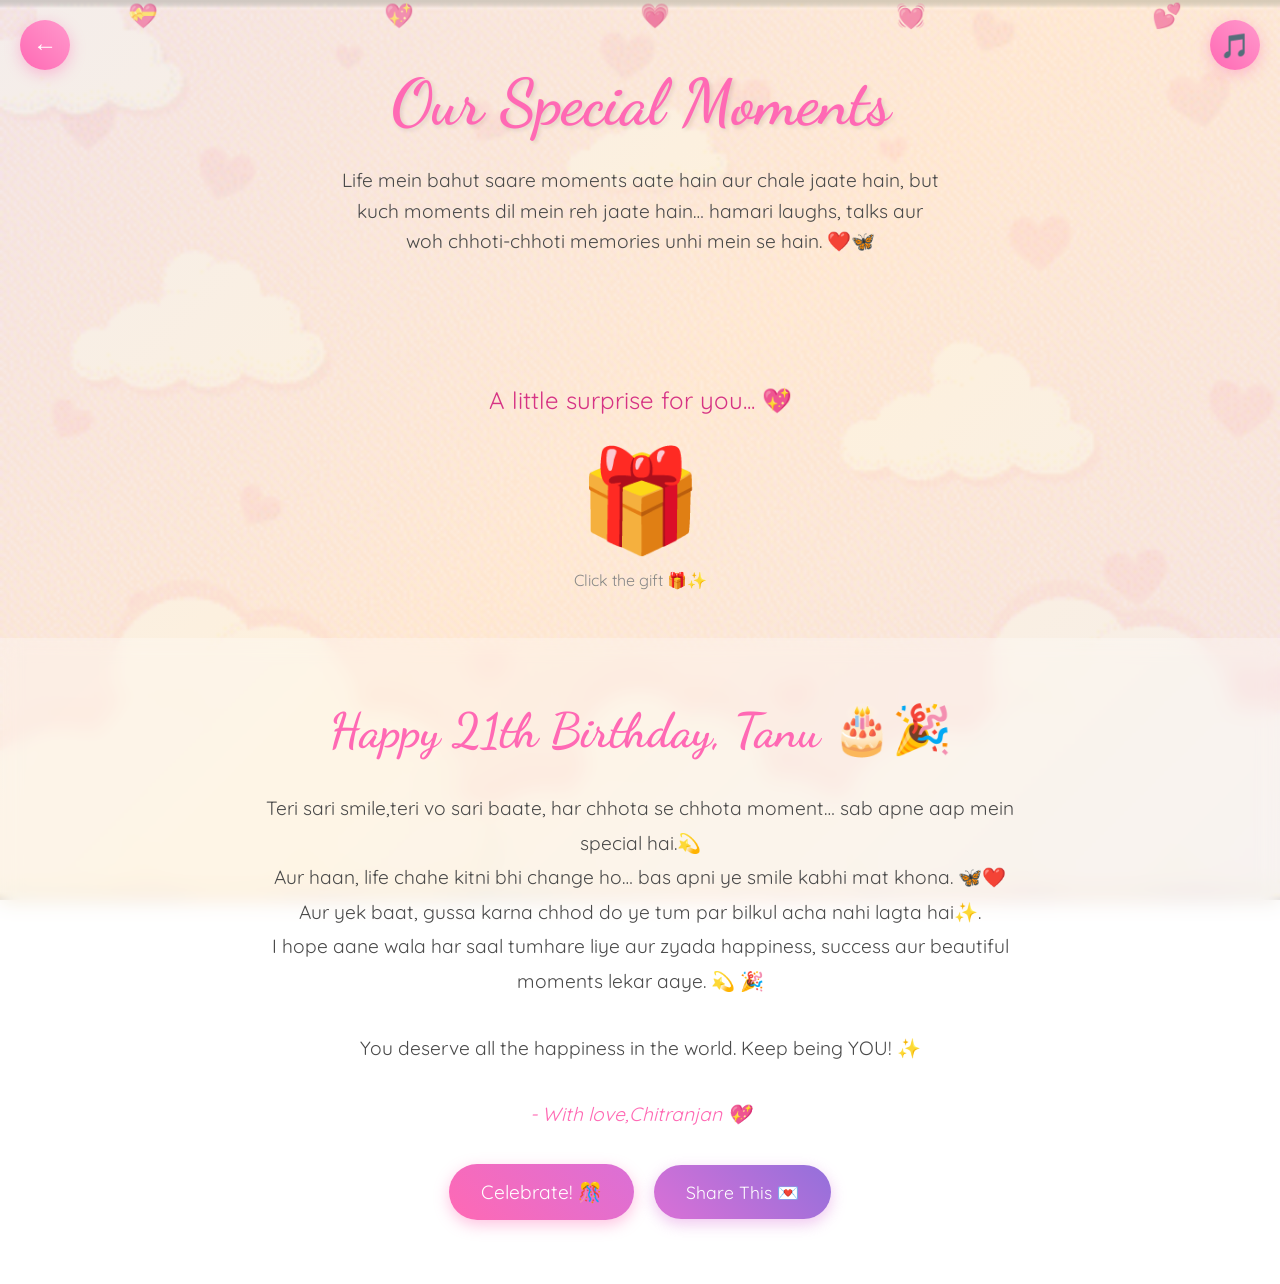
==== memories.html @ 68f782fa "Fix website folder structure" ====
<!DOCTYPE html>
<html lang="en">
<head>
    <meta charset="UTF-8">
    <meta name="viewport" content="width=device-width, initial-scale=1.0">
    <!-- CUSTOMIZE: Change the title -->
    <title>Our Memories ✨</title>
    <!-- CUSTOMIZE: Change favicon -->
    <link rel="icon" type="image/png" href="favicon.png">
    <style>
        @import url('https://fonts.googleapis.com/css2?family=Dancing+Script:wght@700&family=Quicksand:wght@300;400;500;600&display=swap');

        * {
            margin: 0;
            padding: 0;
            box-sizing: border-box;
        }

        body {
            min-height: 100vh;
            background: linear-gradient(135deg,
                    rgba(255, 209, 220, 0.85) 0%,
                    rgba(230, 230, 250, 0.85) 25%,
                    rgba(255, 239, 213, 0.85) 50%,
                    rgba(230, 230, 250, 0.85) 75%,
                    rgba(255, 209, 220, 0.85) 100%),
                    url('background-movable.gif');
            background-size: 400% 400%, cover;
            background-position: center, center;
            background-attachment: fixed;
            animation: gradientFlow 15s ease infinite;
            font-family: 'Quicksand', sans-serif;
            overflow-x: hidden;
            color: #4a4a4a;
        }

        @keyframes gradientFlow {
            0% { background-position: 0% 50%; }
            50% { background-position: 100% 50%; }
            100% { background-position: 0% 50%; }
        }

        /* Floating Hearts */
        .floating-hearts {
            position: fixed;
            width: 100%;
            height: 100%;
            pointer-events: none;
            z-index: 2;
        }

        .heart {
            position: absolute;
            font-size: 1.5rem;
            color: rgba(255, 105, 180, 0.6);
            animation: floatHeart var(--float-duration, 6s) ease-in-out infinite;
            animation-delay: var(--delay, 0s);
        }

        @keyframes floatHeart {
            0% { transform: translate(0, 100vh) rotate(0deg); }
            100% { transform: translate(var(--translate-x, 0), -100vh) rotate(360deg); }
        }

        /* Welcome Section */
        .welcome {
            text-align: center;
            padding: 4rem 2rem;
            position: relative;
            z-index: 3;
        }

        .welcome h1 {
            font-family: 'Dancing Script', cursive;
            font-size: 4rem;
            /* CUSTOMIZE: Change primary color */
            color: #ff69b4;
            text-shadow: 2px 2px 4px rgba(0, 0, 0, 0.1);
            animation: fadeInScale 2s ease;
        }

        .welcome p {
            font-size: 1.2rem;
            max-width: 600px;
            margin: 1.5rem auto;
            line-height: 1.6;
            animation: fadeIn 2s ease 0.5s both;
        }

        /* Memory Cards */
        .memory-container {
            max-width: 1200px;
            margin: 0 auto;
            padding: 2rem;
            display: grid;
            grid-template-columns: repeat(auto-fit, minmax(300px, 1fr));
            gap: 2rem;
            z-index: 3;
            position: relative;
        }

        .memory-card {
            background: rgba(255, 255, 255, 0.9);
            border-radius: 20px;
            padding: 1.5rem;
            box-shadow: 0 10px 20px rgba(0, 0, 0, 0.1);
            transition: all 0.5s cubic-bezier(0.4, 0, 0.2, 1);
            position: relative;
            overflow: hidden;
        }

        .memory-card:hover {
            transform: translateY(-10px) scale(1.02);
            box-shadow: 0 15px 30px rgba(0, 0, 0, 0.15);
        }

        .memory-card::before {
            content: '';
            position: absolute;
            top: 0;
            left: 0;
            width: 100%;
            height: 100%;
            background: linear-gradient(45deg, transparent, rgba(255, 255, 255, 0.4), transparent);
            transform: translateX(-100%);
            transition: 0.5s;
        }

        .memory-card:hover::before {
            transform: translateX(100%);
        }

        .memory-img {
            width: 100%;
            height: 250px;
            object-fit: cover;
            border-radius: 15px;
            margin-bottom: 1rem;
            transition: transform 0.5s ease;
        }

        .memory-card:hover .memory-img {
            transform: scale(1.05);
        }

        .memory-date {
            font-family: 'Dancing Script', cursive;
            /* CUSTOMIZE: Change date color */
            color: #ff69b4;
            font-size: 1.3rem;
            margin-bottom: 0.5rem;
        }

        .memory-caption {
            font-size: 1rem;
            line-height: 1.5;
            color: #666;
        }

        /* Final Message Section */
        .final-message {
            text-align: center;
            padding: 4rem 2rem;
            background: rgba(255, 255, 255, 0.3);
            backdrop-filter: blur(10px);
            margin-top: 3rem;
            position: relative;
            z-index: 3;
        }

        .final-message h2 {
            font-family: 'Dancing Script', cursive;
            font-size: 3rem;
            /* CUSTOMIZE: Change color */
            color: #ff69b4;
            margin-bottom: 2rem;
            animation: heartbeat 2s infinite;
        }

        @keyframes heartbeat {
            0%, 100% { transform: scale(1); }
            50% { transform: scale(1.1); }
        }

        .final-message p {
            font-size: 1.2rem;
            max-width: 800px;
            margin: 0 auto 2rem;
            line-height: 1.8;
        }

        .goodbye-btn {
            display: inline-block;
            padding: 1rem 2rem;
            font-size: 1.2rem;
            /* CUSTOMIZE: Change button gradient */
            background: linear-gradient(45deg, #ff69b4, #da70d6);
            color: white;
            border: none;
            border-radius: 50px;
            cursor: pointer;
            text-decoration: none;
            transition: all 0.3s ease;
            box-shadow: 0 5px 15px rgba(255, 105, 180, 0.4);
            animation: float 3s infinite ease-in-out;
        }

        .goodbye-btn:hover {
            transform: translateY(-5px);
            box-shadow: 0 8px 20px rgba(255, 105, 180, 0.6);
        }

        .signature {
            font-style: italic;
            font-size: 1.3rem;
            /* CUSTOMIZE: Change signature color */
            color: #ff69b4;
            margin-top: 1rem;
        }

        @keyframes float {
            0%, 100% { transform: translateY(0); }
            50% { transform: translateY(-10px); }
        }

        @keyframes fadeInScale {
            0% { opacity: 0; transform: scale(0.8); }
            100% { opacity: 1; transform: scale(1); }
        }

        @keyframes fadeIn {
            0% { opacity: 0; }
            100% { opacity: 1; }
        }

        /* Custom Scrollbar */
        ::-webkit-scrollbar {
            width: 12px;
        }

        ::-webkit-scrollbar-track {
            background: rgba(255, 255, 255, 0.4);
        }

        ::-webkit-scrollbar-thumb {
            /* CUSTOMIZE: Change scrollbar gradient */
            background: linear-gradient(45deg, #ff69b4, #da70d6);
            border-radius: 6px;
        }

        /* Responsive Design */
        @media (max-width: 768px) {
            .welcome h1 { font-size: 3rem; }
            .memory-container { grid-template-columns: 1fr; }
            .final-message h2 { font-size: 2.5rem; }
        }

        /* Music Toggle Button */
        .music-toggle {
            position: fixed;
            top: 20px;
            right: 20px;
            width: 50px;
            height: 50px;
            /* CUSTOMIZE: Change music button gradient */
            background: linear-gradient(45deg, #ff69b4, #ff99cc);
            border-radius: 50%;
            display: flex;
            align-items: center;
            justify-content: center;
            cursor: pointer;
            z-index: 1000;
            box-shadow: 0 4px 15px rgba(255, 105, 180, 0.4);
            transition: transform 0.3s, box-shadow 0.3s;
        }

        .music-toggle:hover {
            transform: scale(1.1);
            box-shadow: 0 6px 20px rgba(255, 105, 180, 0.6);
        }

        .music-toggle.playing {
            animation: musicPulse 1s ease-in-out infinite;
        }

        .music-icon {
            font-size: 1.5rem;
        }

        @keyframes musicPulse {
            0%, 100% { transform: scale(1); }
            50% { transform: scale(1.1); }
        }

        /* Back Button */
        .back-btn {
            position: fixed;
            top: 20px;
            left: 20px;
            width: 50px;
            height: 50px;
            /* CUSTOMIZE: Change back button gradient */
            background: linear-gradient(45deg, #ff69b4, #ff99cc);
            border-radius: 50%;
            display: flex;
            align-items: center;
            justify-content: center;
            cursor: pointer;
            z-index: 1000;
            box-shadow: 0 4px 15px rgba(255, 105, 180, 0.4);
            transition: transform 0.3s, box-shadow 0.3s;
            text-decoration: none;
            color: white;
            font-size: 1.5rem;
            font-weight: bold;
        }

        .back-btn:hover {
            transform: scale(1.1);
            box-shadow: 0 6px 20px rgba(255, 105, 180, 0.6);
        }

        /* Share Button */
        .share-btn {
            display: inline-block;
            padding: 1rem 2rem;
            font-size: 1.1rem;
            /* CUSTOMIZE: Change share button gradient */
            background: linear-gradient(45deg, #da70d6, #9370db);
            color: white;
            border: none;
            border-radius: 50px;
            cursor: pointer;
            margin-left: 1rem;
            transition: all 0.3s ease;
            box-shadow: 0 5px 15px rgba(218, 112, 214, 0.4);
            font-family: 'Quicksand', sans-serif;
        }

        .share-btn:hover {
            transform: translateY(-5px);
            box-shadow: 0 8px 20px rgba(218, 112, 214, 0.6);
        }
        /* ===== GIFT SURPRISE ===== */

.gift-section {
    text-align: center;
    margin: 40px auto;
    position: relative;
    z-index: 10;
}

.gift-title {
    font-size: 1.5rem;
    color: #d63384;
    margin-bottom: 20px;
}

.gift-box {
    font-size: 100px;
    cursor: pointer;
    display: inline-block;
    transition: transform 0.3s ease;
    user-select: none;
}

.gift-box:hover {
    transform: scale(1.12);
}

.gift-box.shake {
    animation: giftShake 0.7s ease;
}

@keyframes giftShake {
    0% { transform: rotate(0deg) scale(1); }
    20% { transform: rotate(-12deg) scale(1.08); }
    40% { transform: rotate(12deg) scale(1.08); }
    60% { transform: rotate(-8deg) scale(1.08); }
    80% { transform: rotate(8deg) scale(1.08); }
    100% { transform: rotate(0deg) scale(1); }
}

.gift-hint {
    font-size: 1rem;
    color: #888;
    margin-top: 10px;
}

/* Photos hidden initially */
.surprise-photos {
    display: none;
}

/* Photo reveal animation */
.surprise-photos.show {
    display: grid;
    animation: surpriseAppear 1s ease forwards;
}

@keyframes surpriseAppear {
    from {
        opacity: 0;
        transform: translateY(40px) scale(0.9);
    }

    to {
        opacity: 1;
        transform: translateY(0) scale(1);
    }
}

.surprise-message {
    display: none;
    text-align: center;
    margin: 50px auto;
    max-width: 700px;
    padding: 30px;
    border-radius: 25px;
    background: rgba(255, 255, 255, 0.85);
    box-shadow: 0 10px 30px rgba(0,0,0,0.12);
}

.surprise-message.show {
    display: block;
    animation: messageAppear 1.5s ease forwards;
}

.surprise-message h2 {
    color: #d63384;
    font-size: 2rem;
    margin-bottom: 20px;
}

.surprise-message p {
    color: #555;
    font-size: 1.1rem;
    line-height: 1.8;
}

@keyframes messageAppear {
    from {
        opacity: 0;
        transform: translateY(50px);
    }

    to {
        opacity: 1;
        transform: translateY(0);
    }
}

@media (max-width: 600px) {
    .gift-box {
        font-size: 80px;
    }

    .gift-title {
        font-size: 1.3rem;
    }

    .surprise-message {
        margin: 30px 15px;
        padding: 20px;
    }
}
/* ===== PREMIUM PHOTO REVEAL ===== */

.surprise-photos.show .memory-card {
    opacity: 0;
    transform: translateY(80px) scale(0.75) rotate(-8deg);
    animation: premiumPhotoReveal 1.4s cubic-bezier(0.22, 1, 0.36, 1) forwards;
}

/* One by one */

.surprise-photos.show .memory-card:nth-child(1) {
    animation-delay: 1s;
}

.surprise-photos.show .memory-card:nth-child(2) {
    animation-delay: 4s;
}

.surprise-photos.show .memory-card:nth-child(3) {
    animation-delay: 6s;
}

.surprise-photos.show .memory-card:nth-child(4) {
    animation-delay: 8s;
}

.surprise-photos.show .memory-card:nth-child(5) {
    animation-delay: 10s;
}

@keyframes premiumPhotoReveal {

    0% {
        opacity: 0;
        transform: translateY(80px) scale(0.75) rotate(-8deg);
        filter: blur(8px);
    }

    60% {
        opacity: 1;
        transform: translateY(-15px) scale(1.05) rotate(2deg);
        filter: blur(0);
    }

    80% {
        transform: translateY(5px) scale(0.98) rotate(-1deg);
    }

    100% {
        opacity: 1;
        transform: translateY(0) scale(1) rotate(0deg);
        filter: blur(0);
    }
}

/* Photo glow */

.surprise-photos.show .memory-img {
    transition: all 0.5s ease;
    box-shadow: 0 15px 40px rgba(255, 105, 180, 0.35);
}

.surprise-photos.show .memory-card:hover .memory-img {
    transform: scale(1.05);
    box-shadow: 0 20px 50px rgba(255, 105, 180, 0.55);
}
/* ===== BIG EMOJI BLAST ===== */

.sparkle {
    position: fixed;
    pointer-events: none;
    z-index: 9999;
    font-size: 32px;
    animation: bigSparkleBlast 2.8s ease-out forwards;
    will-change: transform, opacity;
}

@keyframes bigSparkleBlast {

    0% {
        opacity: 1;
        transform: translate(0, 0) scale(0.3) rotate(0deg);
    }

    25% {
        opacity: 1;
        transform: translate(
            calc(var(--x) * 0.35),
            calc(var(--y) * 0.35)
        ) scale(1.5) rotate(90deg);
    }

    100% {
        opacity: 0;
        transform: translate(var(--x), var(--y)) scale(0.8) rotate(360deg);
    }
}
    </style>
</head>

<body>
    <audio id="bgMusic" loop>
        <source src="hbd.mp3" type="audio/mpeg">
    </audio>
    <div class="music-toggle" id="musicToggle" title="Toggle Music">
        <span class="music-icon">🎵</span>
    </div>
    <a href="timeline.html" class="back-btn" title="Go Back">←</a>

    <div class="floating-hearts">
        <div class="heart" style="--float-duration: 6s; --delay: 0s; --translate-x: 20px; left: 10%;">💝</div>
        <div class="heart" style="--float-duration: 8s; --delay: 1s; --translate-x: -30px; left: 30%;">💖</div>
        <div class="heart" style="--float-duration: 7s; --delay: 2s; --translate-x: 40px; left: 50%;">💗</div>
        <div class="heart" style="--float-duration: 9s; --delay: 3s; --translate-x: -20px; left: 70%;">💓</div>
        <div class="heart" style="--float-duration: 5s; --delay: 4s; --translate-x: 30px; left: 90%;">💕</div>
    </div>

    <section class="welcome">
        <!-- CUSTOMIZE: Change the title -->
        <h1>Our Special Moments</h1>
        <!-- CUSTOMIZE: Change the description -->
        <p>Life mein bahut saare moments aate hain aur chale jaate hain, but kuch moments dil mein reh jaate hain… hamari laughs, talks aur woh chhoti-chhoti memories unhi mein se hain. ❤️🦋</p>
    </section>
<!-- ===== GIFT SURPRISE ===== -->

<div class="gift-section">

    <div class="gift-title">
        A little surprise for you... 💖
    </div>

    <div class="gift-box" id="giftBox">
        🎁
    </div>

    <div class="gift-hint">
        Click the gift 🎁✨
    </div>

</div>
    <div class="memory-container surprise-photos" id="surprisePhotos">
        <!-- CUSTOMIZE: Add your photos and captions -->
        <!-- Copy and paste memory-card blocks for more memories -->

    <div class="memory-card">
        <img src="./photos/p1.jpeg" alt="Memory 1" class="memory-img">
        <div class="memory-date">A Special Day ✨</div>
        <div class="memory-caption">
            Some moments are just too special to forget. ❤️
        </div>
    </div>

    <div class="memory-card">
        <img src="./photos/p2.jpeg" alt="Memory 2" class="memory-img">
        <div class="memory-date">Beautiful Moments 🌸</div>
        <div class="memory-caption">
            A little memory, but a big place in the heart. 🦋
        </div>
    </div>

    <div class="memory-card">
        <img src="./photos/p3.jpeg" alt="Memory 3" class="memory-img">
        <div class="memory-date">Good Times 💫</div>
        <div class="memory-caption">
            Some memories become special without even trying. 🤍
        </div>
    </div>

    <div class="memory-card">
        <img src="./photos/p4.jpeg" alt="Memory 4" class="memory-img">
        <div class="memory-date">Another Beautiful Memory 🫶🏻</div>
        <div class="memory-caption">
            And here is another little piece of our memories. ❤️✨
        </div>
    </div>

    <div class="memory-card">
        <img src="./photos/p5.jpeg" alt="Memory 5" class="memory-img">
        <div class="memory-date">One More Moment 🦋</div>
        <div class="memory-caption">
            Some pictures capture moments, some capture feelings. 💖
        </div>
    </div>

</div>

    <section class="final-message">
        <!-- CUSTOMIZE: Change name and age -->
        <h2>Happy 21th Birthday, Tanu 🎂🎉</h2>
        <!-- CUSTOMIZE: Change the message -->
        <p>Teri sari smile,teri vo sari baate, har chhota se chhota moment… sab apne aap mein special hai.💫<br>
            Aur haan, life chahe kitni bhi change ho… bas apni ye smile kabhi mat khona. 🦋❤️<br>
            Aur yek baat, gussa karna chhod do ye tum par bilkul acha nahi lagta hai✨.<br>
            I hope aane wala har saal tumhare liye aur zyada happiness, success aur beautiful moments lekar aaye. 💫 🎉</p>
        <p>You deserve all the happiness in the world. Keep being YOU! ✨</p>
        <!-- CUSTOMIZE: Change your name -->
        <p class="signature">- With love,Chitranjan 💖</p>
        <a href="#" class="goodbye-btn" onclick="celebrate()">Celebrate! 🎊</a>
        <button class="share-btn" onclick="shareWebsite()">Share This 💌</button>
    </section>

    <!-- Confetti Canvas -->
    <canvas id="confetti-canvas" style="position: fixed; top: 0; left: 0; width: 100%; height: 100%; pointer-events: none; z-index: 9999;"></canvas>

    <script>
        // Music control
        const bgMusic = document.getElementById('bgMusic');
        const musicToggle = document.getElementById('musicToggle');
        const musicIcon = musicToggle.querySelector('.music-icon');

        function toggleMusic() {
            if (bgMusic.paused) {
                bgMusic.play();
                musicToggle.classList.add('playing');
                musicIcon.textContent = '🎵';
                localStorage.setItem('musicPlaying', 'true');
            } else {
                bgMusic.pause();
                musicToggle.classList.remove('playing');
                musicIcon.textContent = '🔇';
                localStorage.setItem('musicPlaying', 'false');
            }
        }

        musicToggle.addEventListener('click', toggleMusic);

        if (localStorage.getItem('musicPlaying') === 'true') {
            bgMusic.play().then(() => {
                musicToggle.classList.add('playing');
                musicIcon.textContent = '🎵';
            }).catch(() => {
                musicIcon.textContent = '🔇';
            });
        }

        // Confetti Animation
        const canvas = document.getElementById('confetti-canvas');
        const ctx = canvas.getContext('2d');
        let confettiPieces = [];
        let animationId;

        function resizeCanvas() {
            canvas.width = window.innerWidth;
            canvas.height = window.innerHeight;
        }
        resizeCanvas();
        window.addEventListener('resize', resizeCanvas);

        class Confetti {
            constructor() {
                this.x = Math.random() * canvas.width;
                this.y = Math.random() * canvas.height - canvas.height;
                this.size = Math.random() * 10 + 5;
                this.speedY = Math.random() * 3 + 2;
                this.speedX = Math.random() * 2 - 1;
                this.color = ['#ff69b4', '#ffd700', '#87ceeb', '#98fb98', '#dda0dd', '#f0e68c', '#ff6347'][Math.floor(Math.random() * 7)];
                this.rotation = Math.random() * 360;
                this.rotationSpeed = Math.random() * 10 - 5;
            }

            update() {
                this.y += this.speedY;
                this.x += this.speedX;
                this.rotation += this.rotationSpeed;
            }

            draw() {
                ctx.save();
                ctx.translate(this.x, this.y);
                ctx.rotate(this.rotation * Math.PI / 180);
                ctx.fillStyle = this.color;
                ctx.fillRect(-this.size / 2, -this.size / 2, this.size, this.size / 2);
                ctx.restore();
            }
        }

        function createConfetti() {
            for (let i = 0; i < 150; i++) {
                confettiPieces.push(new Confetti());
            }
        }

        function animateConfetti() {
            ctx.clearRect(0, 0, canvas.width, canvas.height);

            confettiPieces.forEach((piece, index) => {
                piece.update();
                piece.draw();

                if (piece.y > canvas.height) {
                    confettiPieces.splice(index, 1);
                }
            });

            if (confettiPieces.length > 0) {
                animationId = requestAnimationFrame(animateConfetti);
            }
        }

        function celebrate() {
            event.preventDefault();
            createConfetti();
            animateConfetti();

            setTimeout(() => { createConfetti(); }, 500);
            setTimeout(() => { createConfetti(); }, 1000);
        }

        // Share function - CUSTOMIZE: Update the share message
        function shareWebsite() {
            const shareData = {
                title: 'Happy Birthday!',
                text: 'Check out this special birthday wish! 💖',
                url: window.location.href
            };

            if (navigator.share) {
                navigator.share(shareData)
                    .catch((err) => console.log('Share cancelled'));
            } else {
                navigator.clipboard.writeText(window.location.href).then(() => {
                    alert('Link copied to clipboard! 💖');
                }).catch(() => {
                    alert('Share this link: ' + window.location.href);
                });
            }
        }
        // ===== GIFT SURPRISE ANIMATION =====

const giftBox = document.getElementById("giftBox");
const surprisePhotos = document.getElementById("surprisePhotos");

giftBox.addEventListener("click", () => {

    giftBox.classList.add("shake");
    createSparkles();
    giftBox.style.pointerEvents = "none";

    setTimeout(() => {

        document.querySelector(".gift-section").style.display = "none";

        surprisePhotos.classList.add("show");

        setTimeout(() => {
            surprisePhotos.scrollIntoView({
                behavior: "smooth",
                block: "start"
            });
        }, 300);

    }, 800);

});
// ===== BIG EMOJI BLAST =====

function createSparkles() {

    const symbols = [
        "✨", "💖", "💕", "💗", "💓",
        "💞", "💘", "❤️", "⭐", "🌟",
        "🌸", "🌷", "🦋", "🎀", "🥰"
    ];

    for (let i = 0; i < 100; i++) {

        const sparkle = document.createElement("div");

        sparkle.className = "sparkle";

        sparkle.innerText =
            symbols[Math.floor(Math.random() * symbols.length)];

        sparkle.style.left = "50%";
        sparkle.style.top = "40%";

        const angle = Math.random() * Math.PI * 2;
        const distance = 250 + Math.random() * 500;

        const x = Math.cos(angle) * distance;
        const y = Math.sin(angle) * distance;

        sparkle.style.setProperty("--x", `${x}px`);
        sparkle.style.setProperty("--y", `${y}px`);

        sparkle.style.animationDelay =
            `${Math.random() * 0.4}s`;

        sparkle.style.fontSize =
            `${25 + Math.random() * 3}px`;

        document.body.appendChild(sparkle);

        setTimeout(() => {
            sparkle.remove();
        }, 3300);
    }
}
    </script>
</body>
</html>
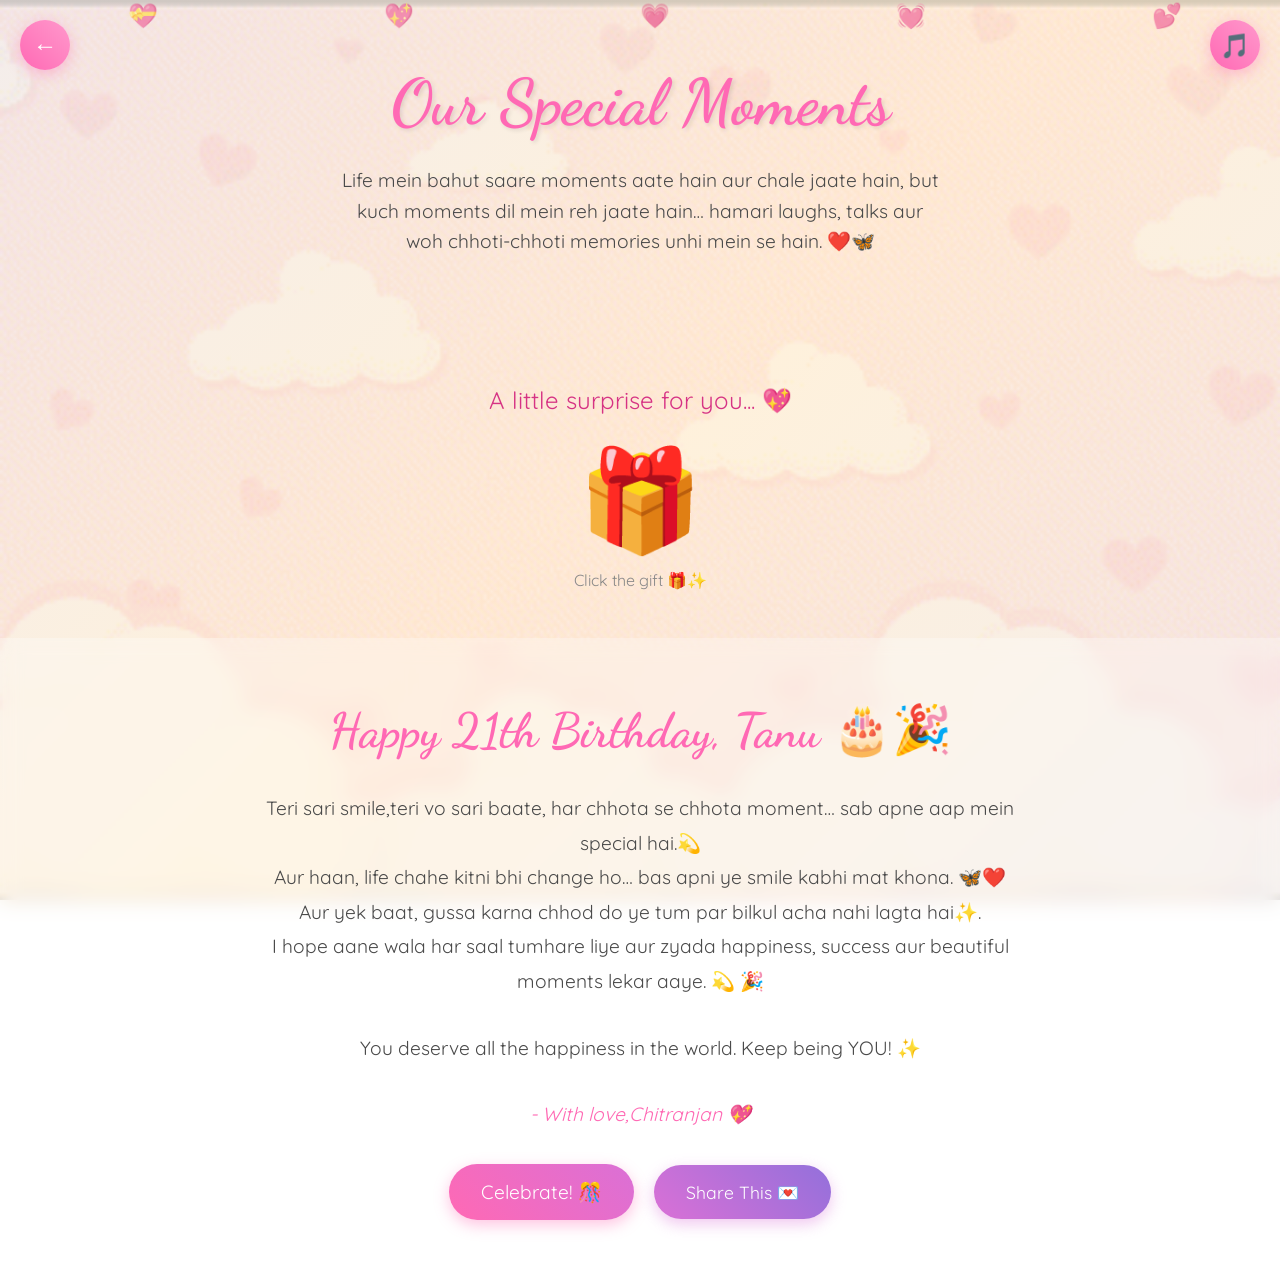
==== commit d1d40f35: "Update page wise music" ====
--- a/memories.html
+++ b/memories.html
@@ -566,7 +566,7 @@
 
 <body>
     <audio id="bgMusic" loop>
-        <source src="hbd.mp3" type="audio/mpeg">
+        <source src="./music/page1.mp3" type="audio/mpeg">
     </audio>
     <div class="music-toggle" id="musicToggle" title="Toggle Music">
         <span class="music-icon">🎵</span>
@@ -669,35 +669,37 @@
     <canvas id="confetti-canvas" style="position: fixed; top: 0; left: 0; width: 100%; height: 100%; pointer-events: none; z-index: 9999;"></canvas>
 
     <script>
-        // Music control
-        const bgMusic = document.getElementById('bgMusic');
-        const musicToggle = document.getElementById('musicToggle');
-        const musicIcon = musicToggle.querySelector('.music-icon');
-
-        function toggleMusic() {
-            if (bgMusic.paused) {
-                bgMusic.play();
-                musicToggle.classList.add('playing');
-                musicIcon.textContent = '🎵';
-                localStorage.setItem('musicPlaying', 'true');
-            } else {
-                bgMusic.pause();
-                musicToggle.classList.remove('playing');
-                musicIcon.textContent = '🔇';
-                localStorage.setItem('musicPlaying', 'false');
-            }
-        }
-
-        musicToggle.addEventListener('click', toggleMusic);
-
-        if (localStorage.getItem('musicPlaying') === 'true') {
-            bgMusic.play().then(() => {
-                musicToggle.classList.add('playing');
-                musicIcon.textContent = '🎵';
-            }).catch(() => {
-                musicIcon.textContent = '🔇';
-            });
-        }
+       // ===== MUSIC CONTROL =====
+const bgMusic = document.getElementById('bgMusic');
+const musicToggle = document.getElementById('musicToggle');
+const musicIcon = musicToggle.querySelector('.music-icon');
+
+function toggleMusic() {
+    if (bgMusic.paused) {
+        bgMusic.play().then(() => {
+            musicToggle.classList.add('playing');
+            musicIcon.textContent = '🎵';
+        }).catch(() => {});
+    } else {
+        bgMusic.pause();
+        musicToggle.classList.remove('playing');
+        musicIcon.textContent = '🔇';
+    }
+}
+
+musicToggle.addEventListener('click', toggleMusic);
+
+// Start Page 4 music on first user interaction
+document.addEventListener('click', function startPageMusic() {
+    if (bgMusic.paused) {
+        bgMusic.play().then(() => {
+            musicToggle.classList.add('playing');
+            musicIcon.textContent = '🎵';
+        }).catch(() => {});
+    }
+
+    document.removeEventListener('click', startPageMusic);
+}, { once: true });
 
         // Confetti Animation
         const canvas = document.getElementById('confetti-canvas');
